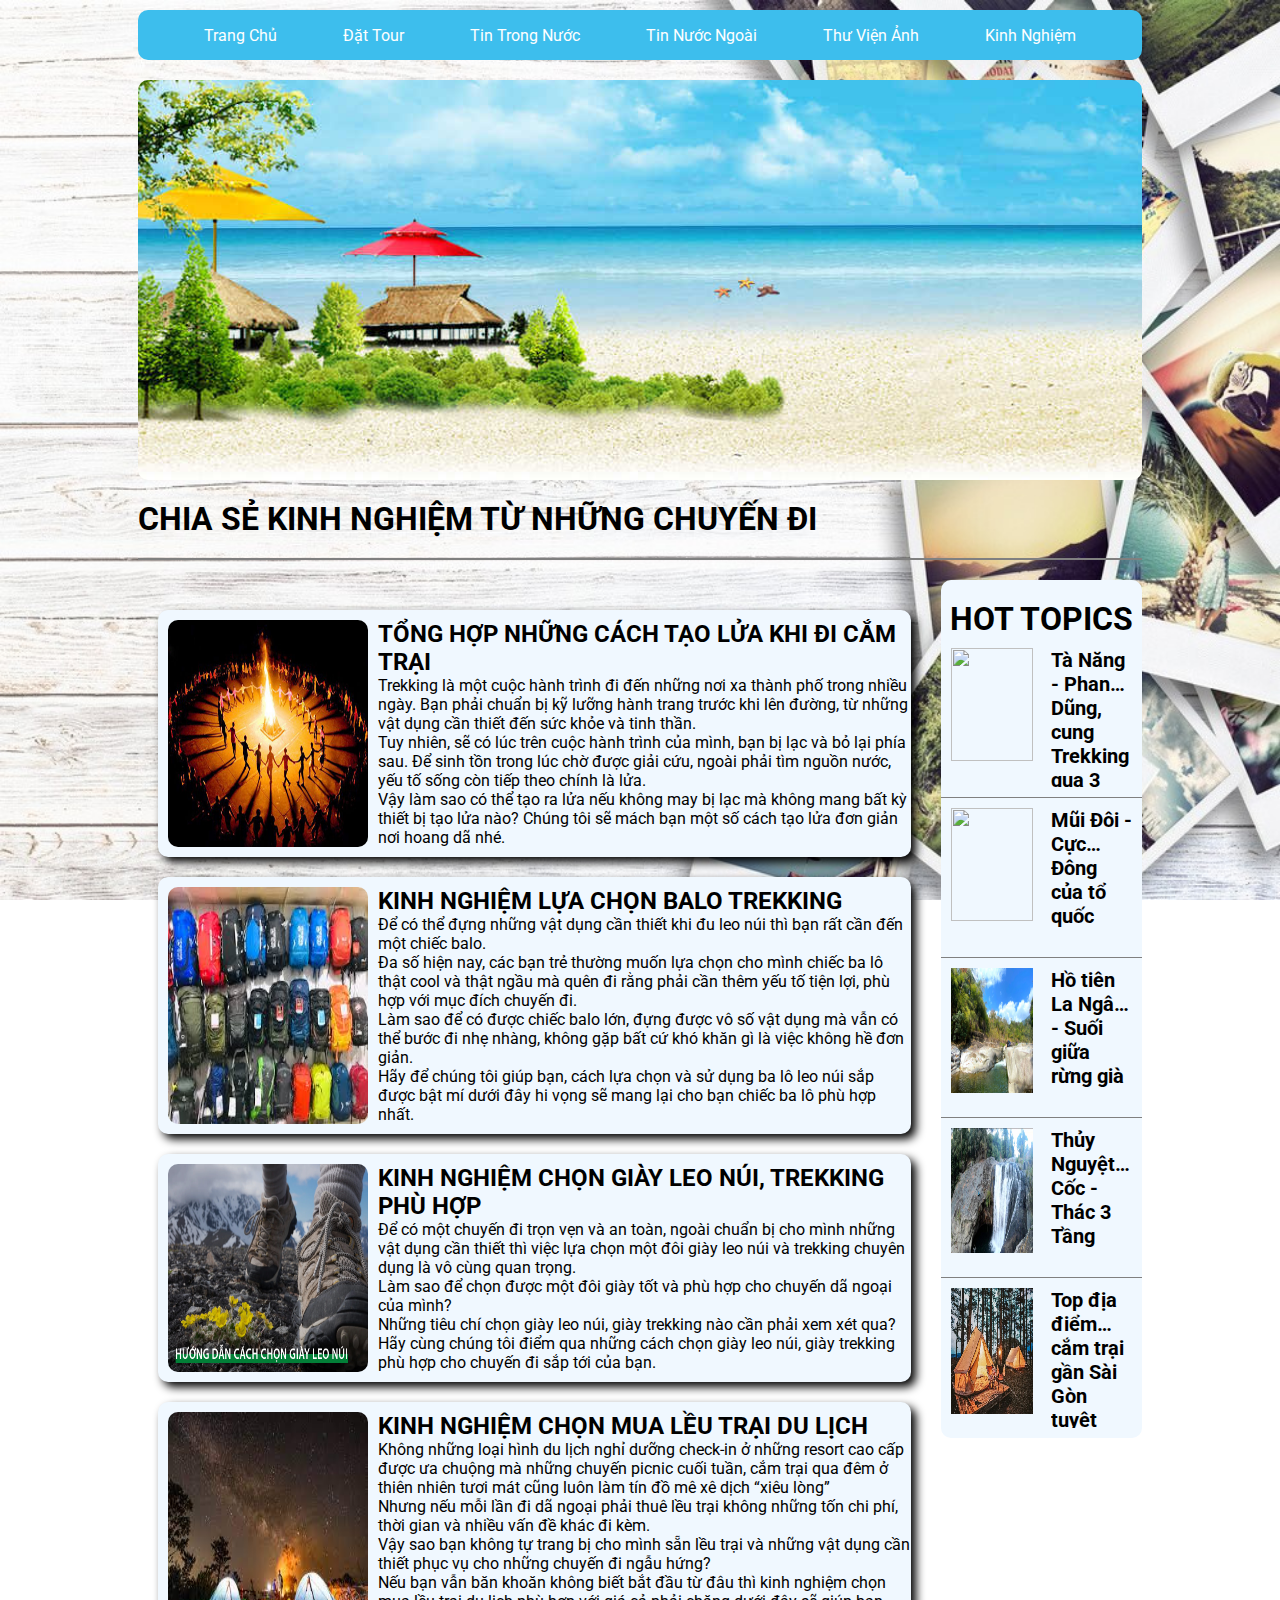
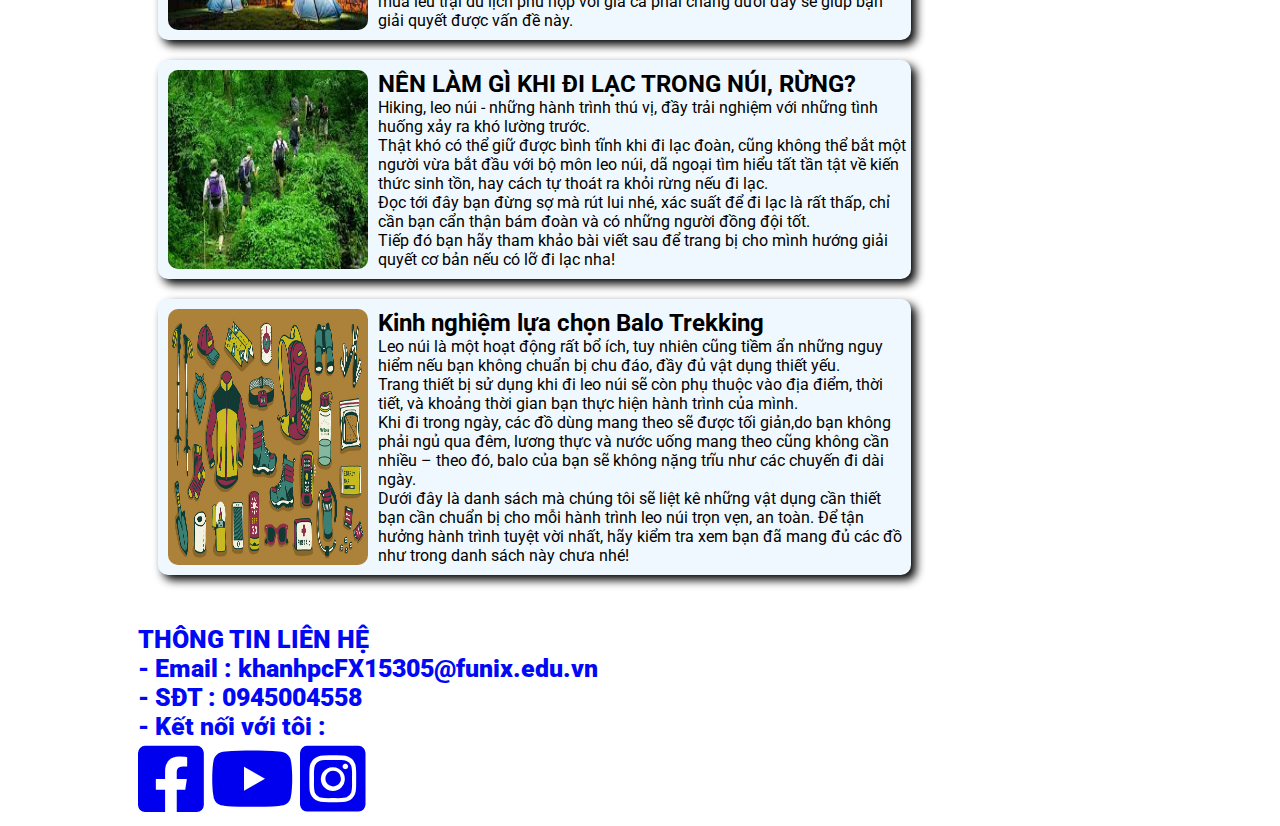
==== exp.html @ 0fb69a52 "Add files via upload" ====
<!DOCTYPE html>
<html lang="en">
<head>
    <meta charset="UTF-8">
    <meta http-equiv="X-UA-Compatible" content="IE=edge">
    <meta name="viewport" content="width=device-width, initial-scale=1.0">
    <title>KhanhpcFX15305 Project 4</title>
    <link rel="preconnect" href="https://fonts.googleapis.com">
    <link rel="preconnect" href="https://fonts.gstatic.com" crossorigin>
    <link href="https://fonts.googleapis.com/css2?family=Roboto&display=swap" rel="stylesheet"> 
    <link rel="stylesheet" href="https://cdnjs.cloudflare.com/ajax/libs/font-awesome/6.0.0/css/all.min.css">
    <link rel="stylesheet" href="./css/exp.css">
    <link rel="stylesheet" href="./css/responsive.css">
</head>
<body>
    <div id="container">
        <div class="wrapper">
            <ul class="menu">
                <li><a href="index.html">Trang Chủ</a></li>
                <li><a href="guide.html">Đặt Tour</a></li>
                <li><a href="news_internal.html">Tin Trong Nước</a></li>
                <li><a href="news_external.html">Tin Nước Ngoài</a></li>
                <li><a href="gallery.html">Thư Viện Ảnh</a></li>
                <li><a href="exp.html">Kinh Nghiệm</a></li>
            </ul>
            <div class="banner">
            </div>
            <div class="content_header">
                <h1>CHIA SẺ KINH NGHIỆM TỪ NHỮNG CHUYẾN ĐI</h1>
            </div>
            <div class="main">
                <div class="content">
                   <div class="contentitem">
                        <img src="./img/exp/1.png">
                        <div> 
                            <div><h2>TỔNG HỢP NHỮNG CÁCH TẠO LỬA KHI ĐI CẮM TRẠI</h2></div>
                            <p>Trekking là một cuộc hành trình đi đến những nơi xa thành phố trong nhiều ngày. Bạn phải chuẩn bị kỹ lưỡng hành trang trước khi lên đường, từ những vật dụng cần thiết đến sức khỏe và tinh thần.</p>
                            <p>Tuy nhiên, sẽ có lúc trên cuộc hành trình của mình, bạn bị lạc và bỏ lại phía sau. Để sinh tồn trong lúc chờ được giải cứu, ngoài phải tìm nguồn nước, yếu tố sống còn tiếp theo chính là lửa.</p>
                            <p>Vậy làm sao có thể tạo ra lửa nếu không may bị lạc mà không mang bất kỳ thiết bị tạo lửa nào? Chúng tôi sẽ mách bạn một số cách tạo lửa đơn giản nơi hoang dã nhé.</p>
                        </div>
                   </div>
                   <div class="contentitem">
                        <img src="./img/exp/2.jpg">
                        <div> 
                            <div><h2>KINH NGHIỆM LỰA CHỌN BALO TREKKING</h2></div>
                            <p>Để có thể đựng những vật dụng cần thiết khi đu leo núi thì bạn rất cần đến một chiếc balo.</p>
                            <p>Đa số hiện nay, các bạn trẻ thường muốn lựa chọn cho mình chiếc ba lô thật cool và thật ngầu mà quên đi rằng phải cần thêm yếu tố tiện lợi, phù hợp với mục đích chuyến đi.</p>
                            <p>Làm sao để có được chiếc balo lớn, đựng được vô số vật dụng mà vẫn có thể bước đi nhẹ nhàng, không gặp bất cứ khó khăn gì là việc không hề đơn giản.</p>
                            <p>Hãy để chúng tôi giúp bạn, cách lựa chọn và sử dụng ba lô leo núi sắp được bật mí dưới đây hi vọng sẽ mang lại cho bạn chiếc ba lô phù hợp nhất.</p>
                        </div>
                    </div>
                    <div class="contentitem">
                        <img src="./img/exp/3.jpg">
                        <div> 
                            <div><h2>KINH NGHIỆM CHỌN GIÀY LEO NÚI, TREKKING PHÙ HỢP</h2></div>
                            <p>Để có một chuyến đi trọn vẹn và an toàn, ngoài chuẩn bị cho mình những vật dụng cần thiết thì việc lựa chọn một đôi giày leo núi và trekking chuyên dụng là vô cùng quan trọng.</p>
                            <p>Làm sao để chọn được một đôi giày tốt và phù hợp cho chuyến dã ngoại của mình?</p>
                            <p>Những tiêu chí chọn giày leo núi, giày trekking nào cần phải xem xét qua?</p>
                            <p>Hãy cùng chúng tôi điểm qua những cách chọn giày leo núi, giày trekking phù hợp cho chuyến đi sắp tới của bạn.</p>
                        </div>
                    </div>
                    <div class="contentitem">
                        <img src="./img/exp/4.jpg">
                        <div> 
                            <div><h2>KINH NGHIỆM CHỌN MUA LỀU TRẠI DU LỊCH</h2></div>
                            <p>Không những loại hình du lịch nghỉ dưỡng check-in ở những resort cao cấp được ưa chuộng mà những chuyến picnic cuối tuần, cắm trại qua đêm ở thiên nhiên tươi mát cũng luôn làm tín đồ mê xê dịch “xiêu lòng”</p>
                            <p>Nhưng nếu mỗi lần đi dã ngoại phải thuê lều trại không những tốn chi phí, thời gian và nhiều vấn đề khác đi kèm.</p>
                            <p>Vậy sao bạn không tự trang bị cho mình sẵn lều trại và những vật dụng cần thiết phục vụ cho những chuyến đi ngẫu hứng?</p>
                            <p>Nếu bạn vẫn băn khoăn không biết bắt đầu từ đâu thì kinh nghiệm chọn mua lều trại du lịch phù hợp với giá cả phải chăng dưới đây sẽ giúp bạn giải quyết được vấn đề này.</p>
                        </div>
                    </div>
                    <div class="contentitem">
                        <img src="./img/exp/5.jpg">
                        <div> 
                            <div><h2>NÊN LÀM GÌ KHI ĐI LẠC TRONG NÚI, RỪNG?</h2></div>
                            <p>Hiking, leo núi - những hành trình thú vị, đầy trải nghiệm với những tình huống xảy ra khó lường trước.</p>
                            <p>Thật khó có thể giữ được bình tĩnh khi đi lạc đoàn, cũng không thể bắt một người vừa bắt đầu với bộ môn leo núi, dã ngoại tìm hiểu tất tần tật về kiến thức sinh tồn, hay cách tự thoát ra khỏi rừng nếu đi lạc.</p>
                            <p>Đọc tới đây bạn đừng sợ mà rút lui nhé, xác suất để đi lạc là rất thấp, chỉ cần bạn cẩn thận bám đoàn và có những người đồng đội tốt.</p>
                            <p>Tiếp đó bạn hãy tham khảo bài viết sau để trang bị cho mình hướng giải quyết cơ bản nếu có lỡ đi lạc nha!</p>
                        </div>
                    </div>
                    <div class="contentitem">
                        <img src="./img/exp/6.jpg">
                        <div> 
                            <div><h2>Kinh nghiệm lựa chọn Balo Trekking</h2></div>
                            <p>Leo núi là một hoạt động rất bổ ích, tuy nhiên cũng tiềm ẩn những nguy hiểm nếu bạn không chuẩn bị chu đáo, đầy đủ vật dụng thiết yếu.</p>
                            <p>Trang thiết bị sử dụng khi đi leo núi sẽ còn phụ thuộc vào địa điểm, thời tiết, và khoảng thời gian bạn thực hiện hành trình của mình.</p>
                            <p>Khi đi trong ngày, các đồ dùng mang theo sẽ được tối giản,do bạn không phải ngủ qua đêm, lương thực và nước uống mang theo cũng không cần nhiều – theo đó, balo của bạn sẽ không nặng trĩu như các chuyến đi dài ngày. </p>
                            <p>Dưới đây là danh sách mà chúng tôi sẽ liệt kê những vật dụng cần thiết bạn cần chuẩn bị cho mỗi hành trình leo núi trọn vẹn, an toàn. Để tận hưởng hành trình tuyệt vời nhất, hãy kiểm tra xem bạn đã mang đủ các đồ như trong danh sách này chưa nhé! </p>
                        </div>
                    </div>
                </div>
                <div class="aside">
                    <div class="aside_header">
                        <h1>HOT TOPICS</h1>
                    </div>
                    <div class="container_trend">
                        <div class="aside_trend">
                            <div class="trend_img"><img src="./img/homepage/1.jpg"></div>
                            <div class="trend_text">
                                <p>Tà Năng - Phan Dũng, cung Trekking qua 3 Tỉnh</p>
                            </div>
                        </div>
                        <div class="aside_trend">
                            <div class="trend_img"><img src="./img/homepage/2.jpg"></div>
                            <div class="trend_text">
                                <p>Mũi Đôi - Cực Đông của tổ quốc</p>
                            </div>   
                        </div>
                         <div class="aside_trend">
                             <div class="trend_img"><img src="./img/homepage/3.jpg"></div>
                             <div class="trend_text">
                                <p>Hồ tiên La Ngâu - Suối giữa rừng già</p>
                             </div>
                         </div>
                         <div class="aside_trend">
                             <div class="trend_img"><img src="./img/homepage/4.jpg"></div>
                             <div class="trend_text">
                                <p>Thủy Nguyệt Cốc - Thác 3 Tầng</p>
                             </div>
                         </div>
                         <div class="aside_trend">
                             <div class="trend_img"><img src="./img/homepage/5.jpg" /></div>
                             <div class="trend_text">
                                <p>Top địa điểm cắm trại gần Sài Gòn tuyệt đẹp ít người biết</p>
                             </div>
                         </div>
                    </div>
                </div>
            </div>
            <footer class="footer">
                <div class="footeritem">
                    <p>THÔNG TIN LIÊN HỆ</p>
                    <ul>
                        <li>- Email : khanhpcFX15305@funix.edu.vn</li>
                        <li>- SĐT : 0945004558</li>
                        <li>- Kết nối với tôi :</li>
                        <div>
                            <a href="https://vi-vn.facebook.com/"><i class="fa-brands fa-facebook-square fa-3x"></i></a>
                            <a href="https://www.youtube.com/"><i class="fa-brands fa-youtube fa-3x"></i></a>
                            <a href="https://www.instagram.com/"><i class="fa-brands fa-instagram-square fa-3x"></i></a>
                        </div>                      
                    </ul>
                </div>
            </footer>
        </div>    
    </div>   
</body>
</html>
---- css/exp.css ----
* {
    box-sizing : border-box;
    margin: 0;
    padding: 0;
    font-family:'Roboto', sans-serif;
}
#container {
    width: 100%;
    height: 100%;
    background-image: url('../img/background/background_container.jpg');
    background-size: 100% 100%;
    background-attachment: fixed;
    background-repeat: no-repeat;
}
.wrapper {
    width: 80%;
    height: 100%;
    position: relative;
    left: 50%;
    transform: translateX(-50%);
    border-radius: 10px;
    padding: 10px;
}
.menu {
    display: flex;
    justify-content: space-evenly;
    justify-items: center;
    align-items: center;
    height: 50px;
    background-color: #3dbeed;
    border-radius: 10px;
}
.menu li {
    color: white;
    list-style-type: none;
    height: 100%;
    display: flex;
}
.menu li:hover {
    background-color: rgb(35, 46, 194);
    color: white;
    list-style-type: none;
}
.menu li a {
    text-decoration: none;
    color: white;
    align-self: center;
}
.banner {
    height: 400px;
    margin-top : 20px;
    border-radius: 10px;
    background-image: url(../img/banner/banner.jpg);
    background-size: cover;
    background-repeat: no-repeat;
}
.banner img {
    width: 100%;
    height: 100%;
}

.section {
    display: flex;
    justify-content: space-between;
    height: 200px;
}
.section div {
    width: 20%;
    background-color: blueviolet;
    margin-top: 10px;
    border-radius: 10px;
}

.main {
    margin-top: 20px;
    display: flex;
    width: 100%;
    align-items: center;
    justify-content: space-between;
}
.content {
    flex-basis: 79%;
    border-radius: 10px;
    display: flex;
    flex-direction: column;
    flex-wrap: wrap;
    justify-content: space-around;
    padding: 20px;
    min-height: 860px;
}
.content_header {
    padding: 20px 0;
    border-bottom : solid 2px gray;
}
.contentitem {
    width: 100%;
    padding: 10px 0;
    display: flex;
    margin : 10px 0;
    background-color: aliceblue;
    border-radius: 10px;
    box-shadow: 5px 5px 10px;
    
}
.contentitem img {
    width: 200px;
    border-radius: 10px;
    margin: 0 10px;
}
.aside {
    flex-basis: 20%;
    border-radius: 10px;
    margin-bottom: auto;
    padding-top: 20px;
    background-color: aliceblue;
}
.aside_header h1 {
    text-align: center;
}
.container_trend {
    display: flex;
    flex-direction: column;
    justify-content: space-around;
    height: 800px;
}
.aside_trend {
    height: 200px ;
    display: flex;
    justify-content: space-between;
    padding: 10px;
    border-bottom: solid 1px gray;
}
.aside_trend:last-child {
    border: none;
}
.trend_img {
    width: 45%;
}
.trend_img img {
    width: 100%;
    height: 90%;
}
.trend_text {
    width: 45%;
    height: 100%;
    overflow: hidden;
    display: -webkit-box;
    -webkit-line-clamp: 2;
    -webkit-box-orient: vertical;
    text-overflow: ellipsis;
}
.trend_text p {
    font-size: 20px;
    font-weight: bolder;
}
.footer {
    width: 100%;
    margin-top: 20px;
}
.footeritem {
    width: 100%;
    color: #0008f5;
    font-size :25px;
    font-weight: 900;
}

.footeritem ul li {
    list-style-type: none;
}
---- css/responsive.css ----
@media screen and (max-width: 1023px) {
    .aside {
        display: none;
    }
    .content {
        flex-basis: 100%;
    }
    .gallery img {
        width: 200px;
        height: 150px;
        padding-top: 20px;
    }
    .content_guide {
        flex-basis: 100%;
    }
    .content_guide_item {
        flex-basis: 45%;
    }
}
@media screen and (max-width: 767px) {
    .content {
        flex-basis: 100%;
        border-radius: 10px;
        display: flex;
        flex-wrap: wrap;
        flex-direction: column;
        justify-content: space-between;
        background-color: aliceblue;
    }
    .content_guide_item {
        flex-basis: 100%;
    }
    .content_guide_item img {
        height: 300px;
    }
    .contentitem {
        width: 100%;
        padding: 10px 0;
        border-bottom: solid 1px gray;
        display: flex;
        flex-direction: column;
    }
    .contentitem img {
        width: 100%;
        margin: 0;
    }
    .main {
        margin-top: 20px;
        display: flex;
        flex-direction: column;
        width: 100%;
        align-items: center;
        justify-content: space-evenly;
        flex-wrap: wrap;
    }
    .gallery img {
        width: 300px;
        height: 150px;
        padding-top: 20px;
    }

}
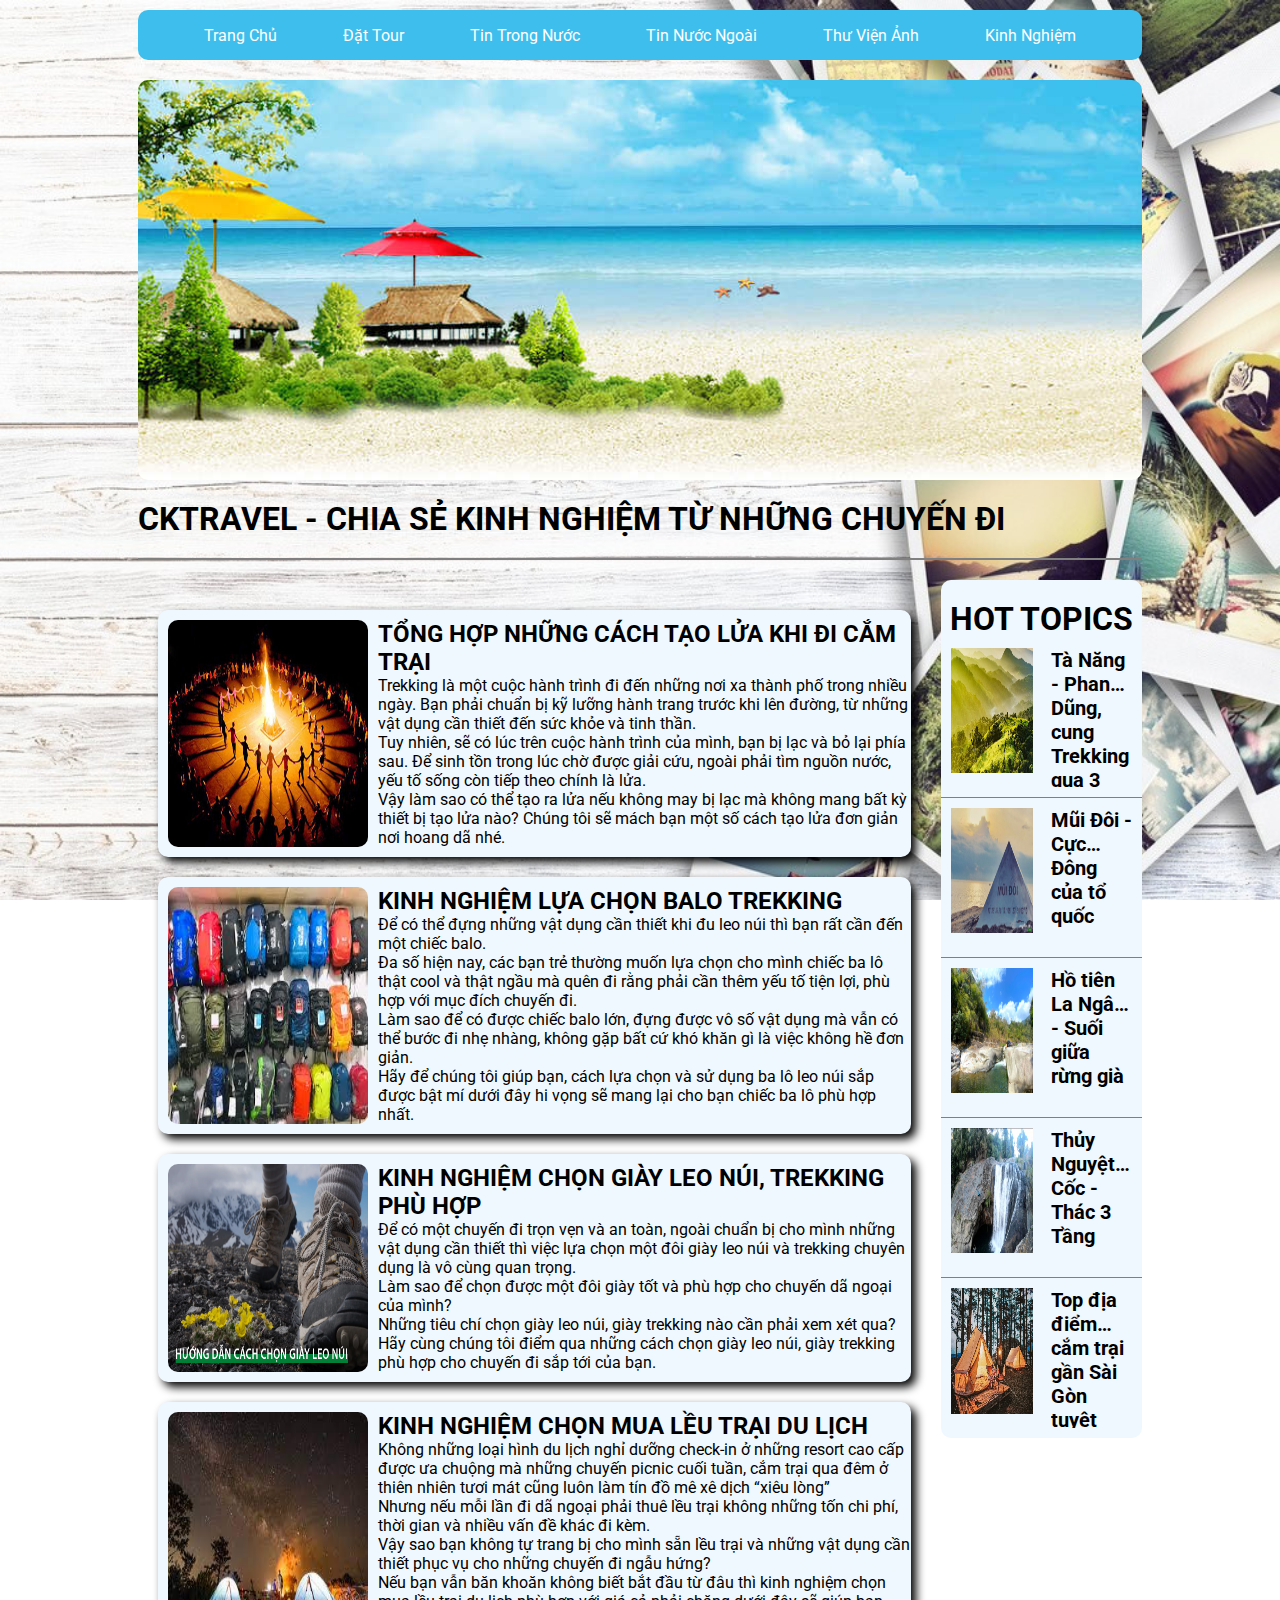
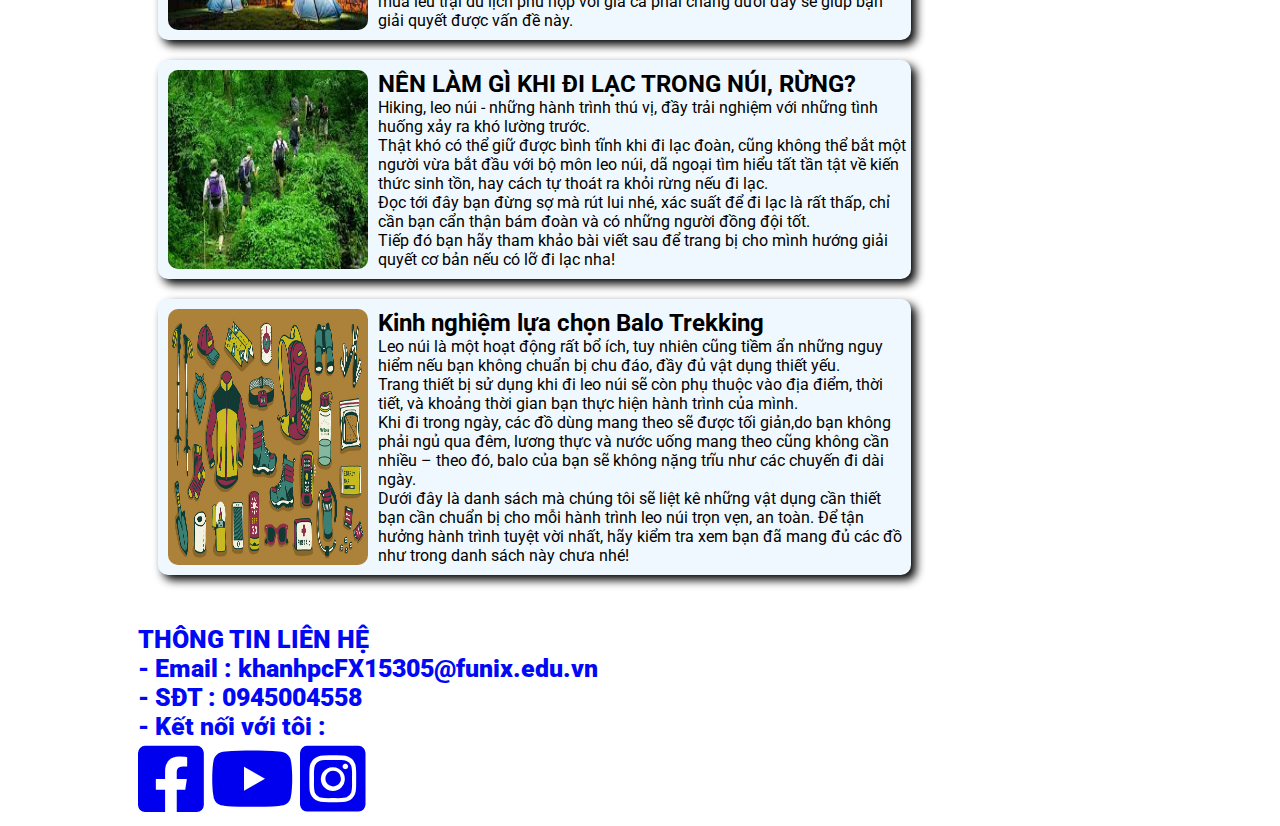
==== commit d3201acb: "Update exp.html" ====
--- a/exp.html
+++ b/exp.html
@@ -4,7 +4,8 @@
     <meta charset="UTF-8">
     <meta http-equiv="X-UA-Compatible" content="IE=edge">
     <meta name="viewport" content="width=device-width, initial-scale=1.0">
-    <title>KhanhpcFX15305 Project 4</title>
+    <meta name="description" content="CKTravel - Chia sẻ kinh nghiệm">
+    <title>CKTravel - Chia sẻ kinh nghiệm</title>
     <link rel="preconnect" href="https://fonts.googleapis.com">
     <link rel="preconnect" href="https://fonts.gstatic.com" crossorigin>
     <link href="https://fonts.googleapis.com/css2?family=Roboto&display=swap" rel="stylesheet"> 
@@ -26,7 +27,7 @@
             <div class="banner">
             </div>
             <div class="content_header">
-                <h1>CHIA SẺ KINH NGHIỆM TỪ NHỮNG CHUYẾN ĐI</h1>
+                <h1>CKTRAVEL - CHIA SẺ KINH NGHIỆM TỪ NHỮNG CHUYẾN ĐI</h1>
             </div>
             <div class="main">
                 <div class="content">
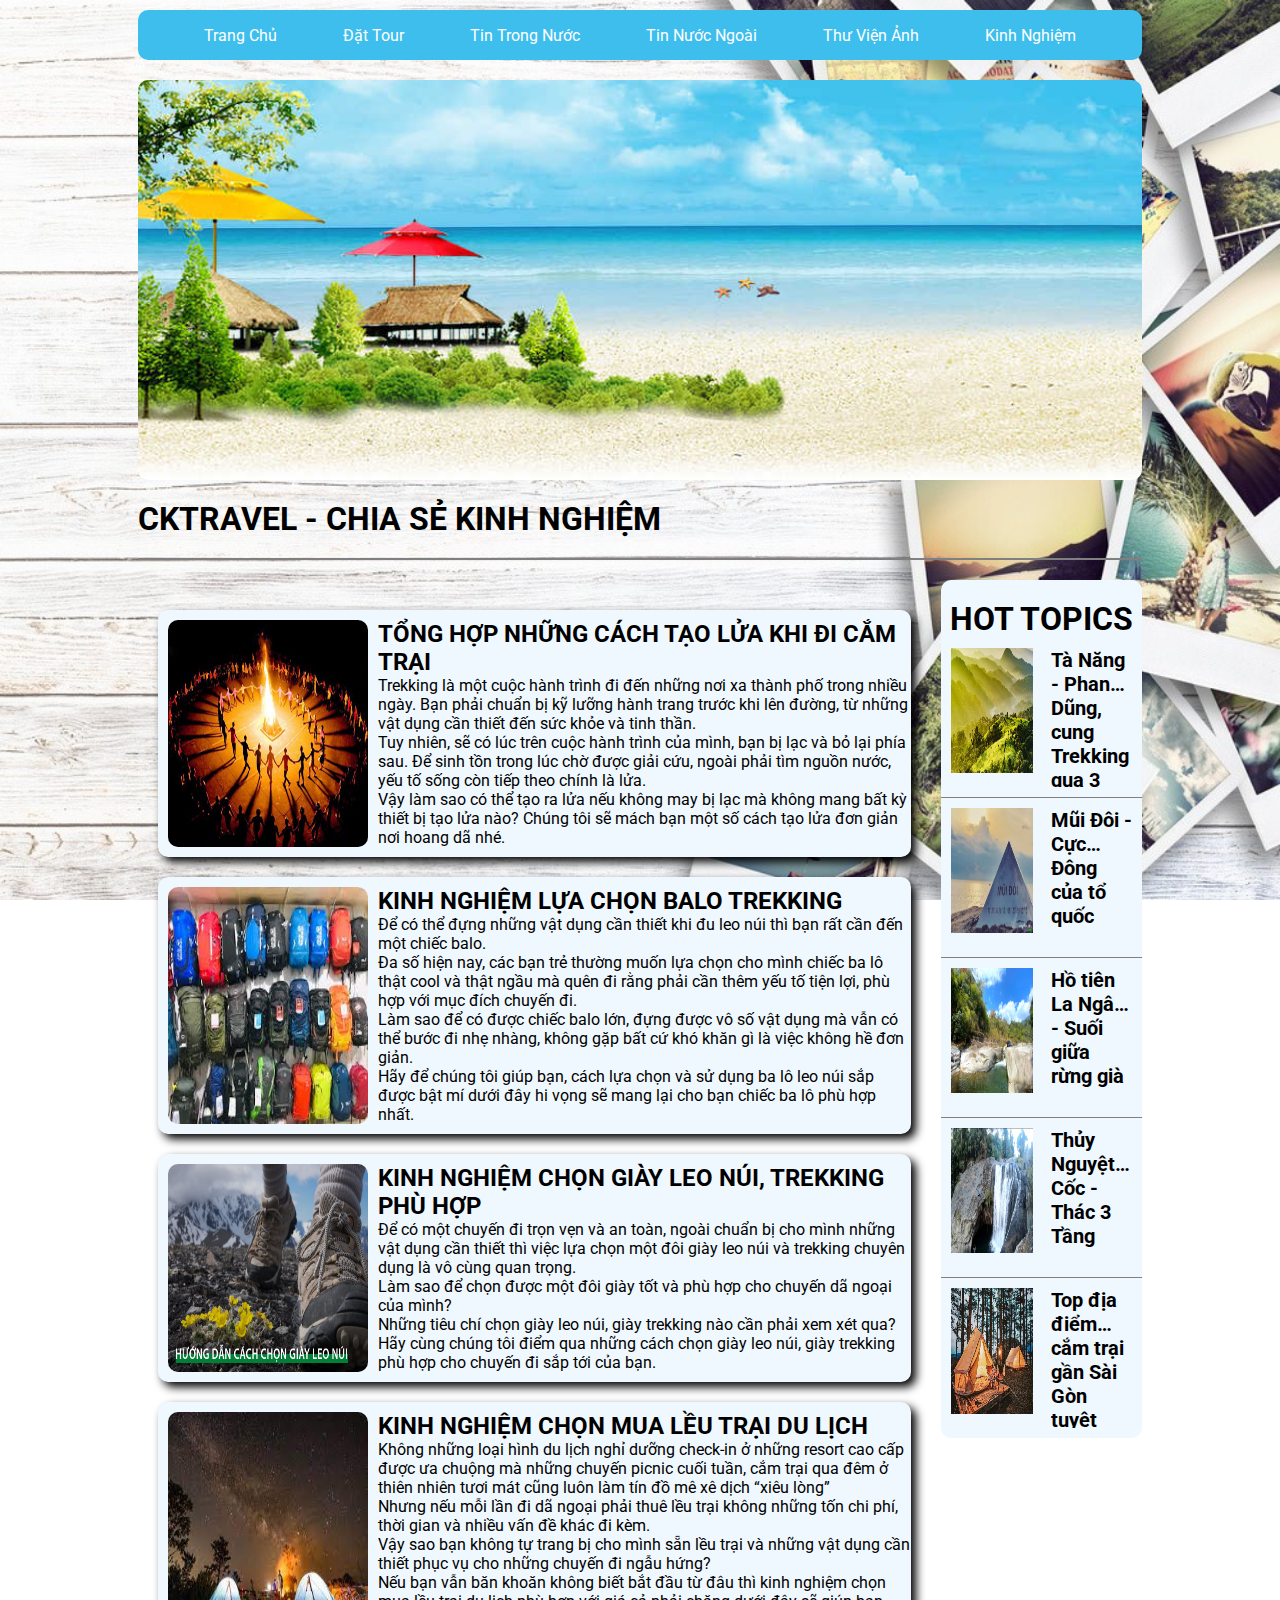
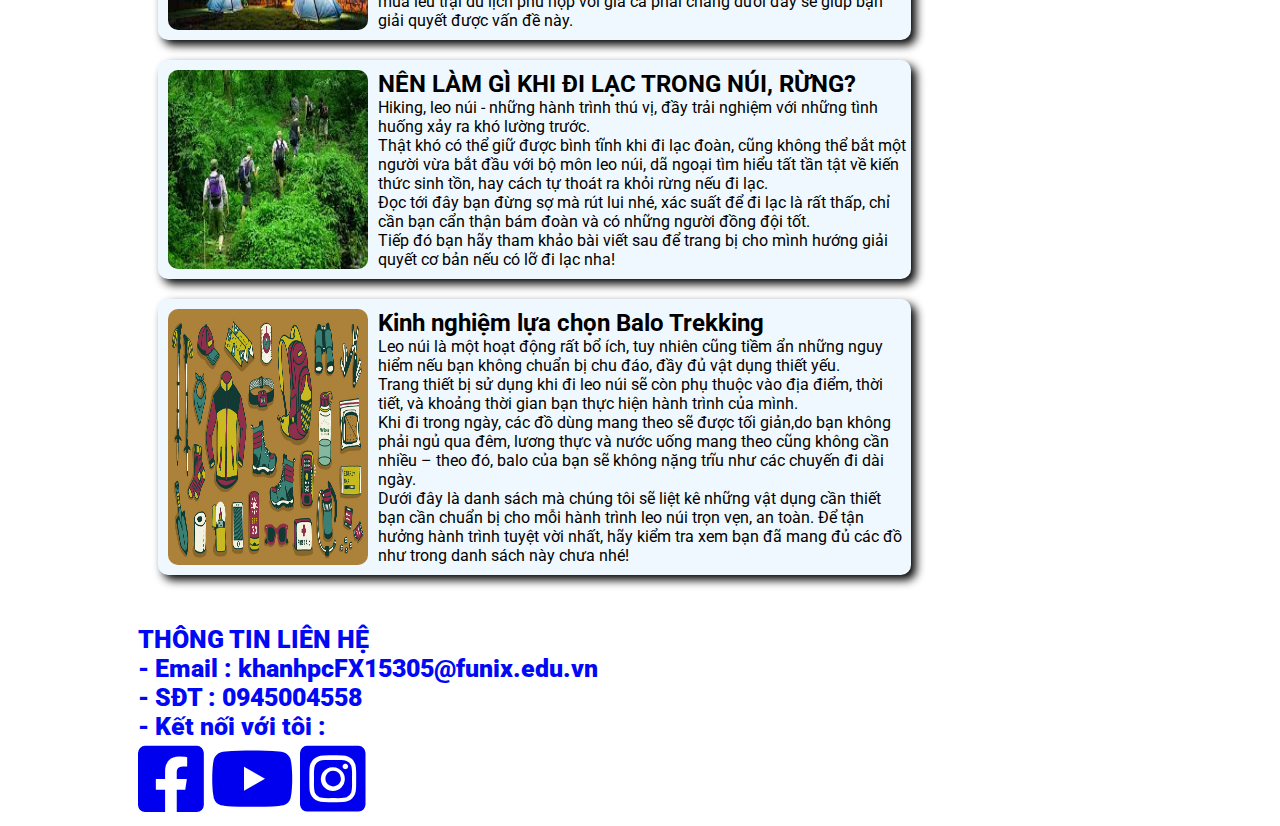
==== commit d5c24b38: "Update exp.html" ====
--- a/exp.html
+++ b/exp.html
@@ -27,7 +27,7 @@
             <div class="banner">
             </div>
             <div class="content_header">
-                <h1>CKTRAVEL - CHIA SẺ KINH NGHIỆM TỪ NHỮNG CHUYẾN ĐI</h1>
+                <h1>CKTRAVEL - CHIA SẺ KINH NGHIỆM</h1>
             </div>
             <div class="main">
                 <div class="content">
